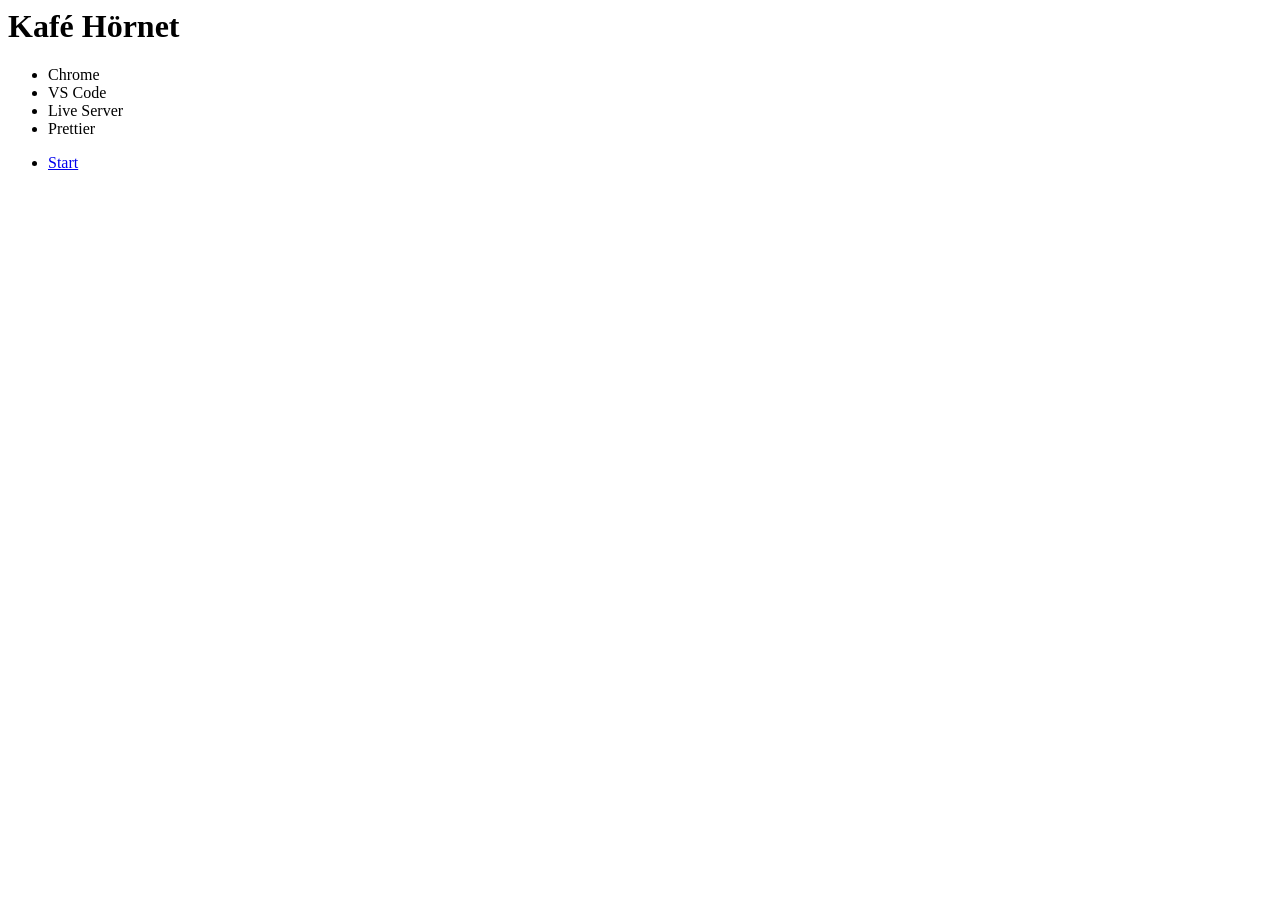
==== index.html @ 4a70bd07 "first commit" ====
<h1>Kafé Hörnet</h1>
<ul>
  <li>Chrome</li>
  <li>VS Code</li>
  <li>Live Server</li>
  <li>Prettier</li>
</ul>
<!doctype html>
<html>
  <head>
    <meta charset="utf-8" />
    <title>Kafé Hörnet</title>
  </head>
  <body>
  <header>
    <nav>
      <ul>
        <li>
          <a href="index.html">Start</a>
          </a>
        </li>
      </ul>
    </nav>
  </header>
  </body>
</html>
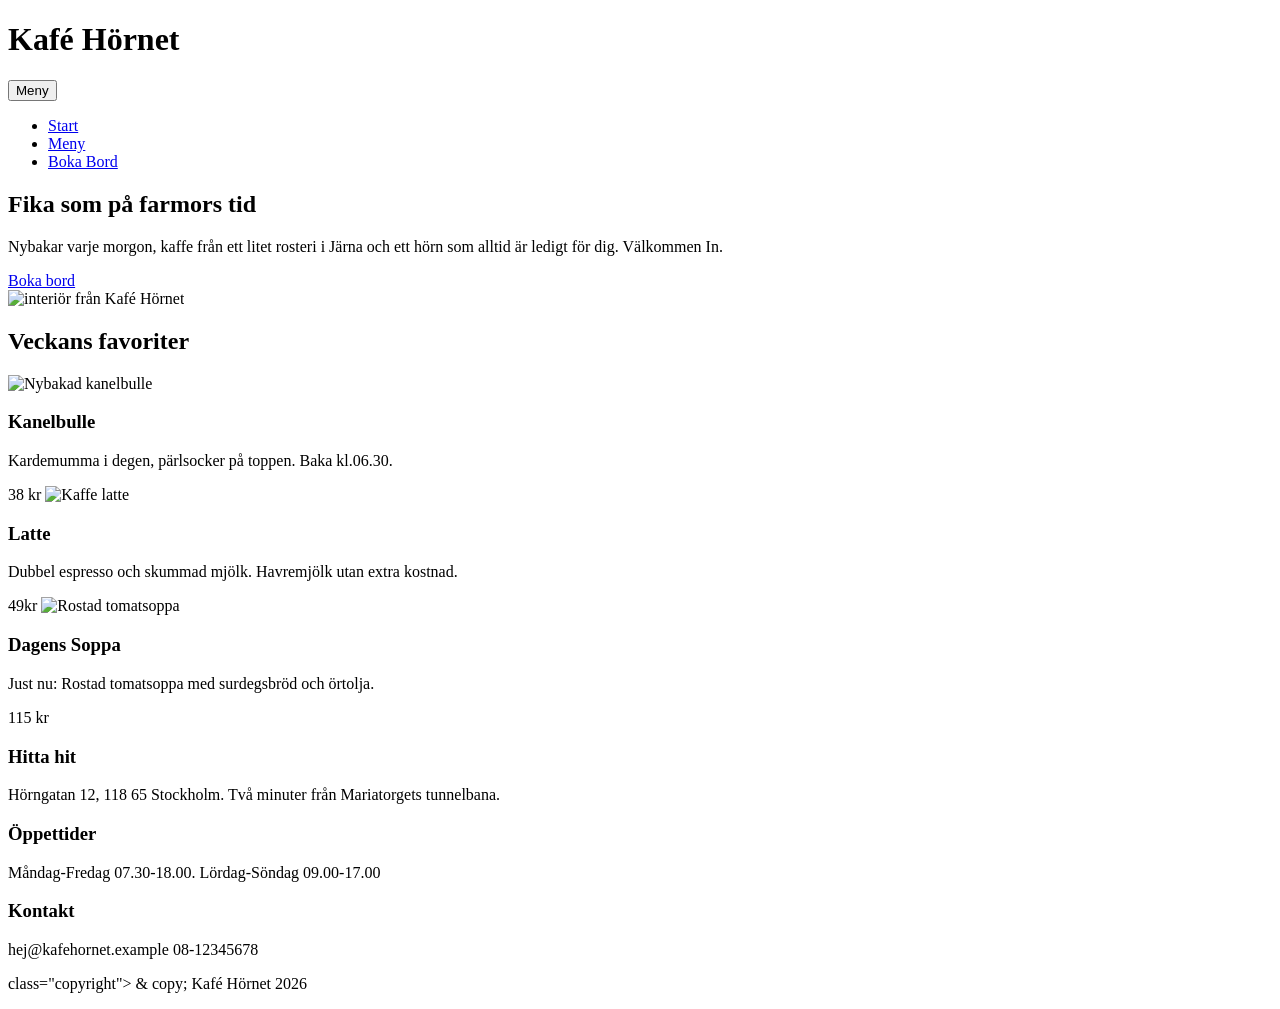
==== commit 66f89a77: "börjat fylla startsidan" ====
--- a/index.html
+++ b/index.html
@@ -1,26 +1,80 @@
-<h1>Kafé Hörnet</h1>
-<ul>
-  <li>Chrome</li>
-  <li>VS Code</li>
-  <li>Live Server</li>
-  <li>Prettier</li>
-</ul>
 <!doctype html>
-<html>
+<html lang="sv">
   <head>
     <meta charset="utf-8" />
-    <title>Kafé Hörnet</title>
+    <meta name="viewport" content="width=device-with, initail-scale=1.0" />
+    <title>Kafé Hörnet - Start</title>
+    <link rel="stylesheet" href="css/style.css" />
   </head>
   <body>
-  <header>
-    <nav>
-      <ul>
-        <li>
-          <a href="index.html">Start</a>
-          </a>
-        </li>
-      </ul>
-    </nav>
-  </header>
+    <header>
+      <div class="logo"><h1>Kafé Hörnet</h1></div>
+      <button id="menu-toggle" aria-expanded="false">Meny</button>
+      <nav id="main-nav">
+        <ul>
+          <li><a href="index.html">Start</a></li>
+          <li><a href="menu-html">Meny</a></li>
+          <li><a href="booking.html">Boka Bord</a></li>
+        </ul>
+      </nav>
+    </header>
+
+    <main>
+      <section class="hero">
+        <div class="hero-text">
+          <h1>Fika som på farmors tid</h1>
+          <p>
+            Nybakar varje morgon, kaffe från ett litet rosteri i Järna och ett
+            hörn som alltid är ledigt för dig. Välkommen In.
+          </p>
+          <a href="booking.html" class="btn">Boka bord</a>
+        </div>
+        <div class="hero-image">
+          <img scr="images/hero.svg" alt="interiör från Kafé Hörnet" />
+        </div>
+      </section>
+
+      <section class="favorites">
+        <div class="card"> 
+        <h2>Veckans favoriter</h2>
+        <img src="images/cinnamon-bun.svg" alt="Nybakad kanelbulle" />
+        <h3> Kanelbulle</h3>
+        <p> Kardemumma i degen, pärlsocker på toppen. Baka kl.06.30.</p>
+        <span class="price">38 kr</span>
+
+        <img src="images/latte.svg" alt="Kaffe latte"/>
+        <h3>Latte</h3>
+        <p> Dubbel espresso och skummad mjölk. Havremjölk utan extra kostnad.</p>
+        <span class="price">49kr</span>
+
+        <img src="images/soup.svg" alt="Rostad tomatsoppa"/>
+        <h3>Dagens Soppa</h3>
+        <p>Just nu: Rostad tomatsoppa med surdegsbröd och örtolja.</p>
+        <span class="price" >115 kr </span>
+        </div>
+      </section>
+    </main>
+
+    <footer>
+      <div class="footer-columns">
+
+        <div>
+          <h3> Hitta hit</h3>
+          <p>Hörngatan 12, 118 65 Stockholm. Två minuter från Mariatorgets tunnelbana.</p>
+        </div>
+
+        <div>
+          <h3>Öppettider</h3>
+          <p>Måndag-Fredag 07.30-18.00. Lördag-Söndag 09.00-17.00</p>
+        </div>
+
+        <div>
+          <h3>Kontakt</h3>
+          <p>hej@kafehornet.example 08-12345678</p>
+        </div>
+        <div>
+          <p> class="copyright"> & copy; Kafé Hörnet 2026</p>
+        </div>
+    </footer>
   </body>
 </html>
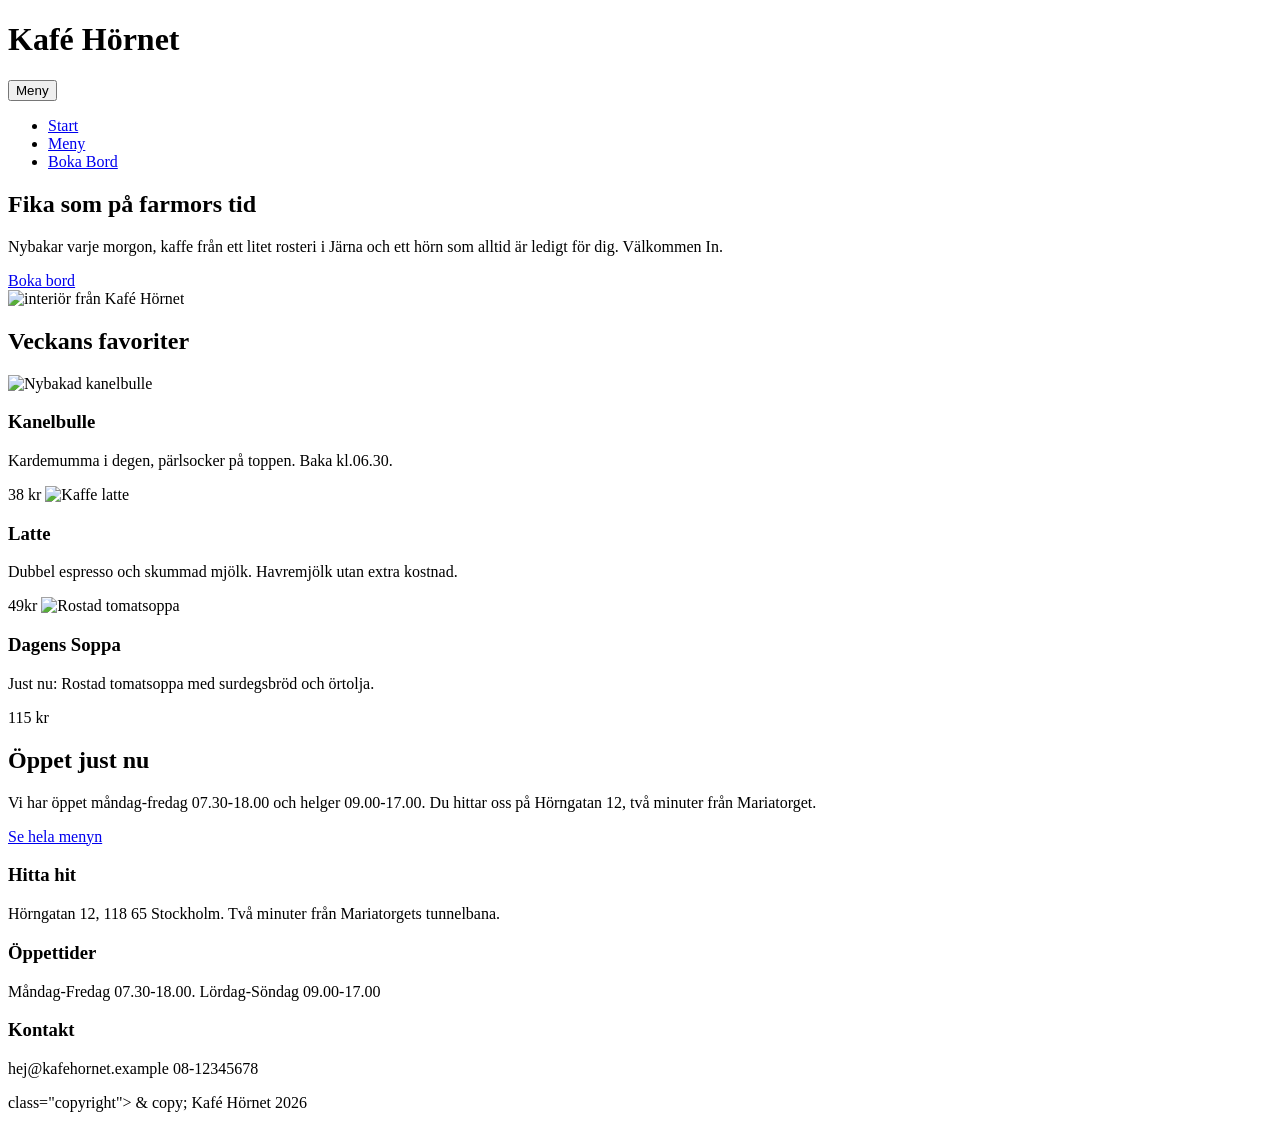
==== commit 5b495851: "öppet just nu" ====
--- a/index.html
+++ b/index.html
@@ -53,6 +53,12 @@
         <span class="price" >115 kr </span>
         </div>
       </section>
+
+      <section class"open-now">
+        <h2>Öppet just nu</h2>
+        <p> Vi har öppet måndag-fredag 07.30-18.00 och helger 09.00-17.00. Du hittar oss på Hörngatan 12, två minuter från Mariatorget.</p>
+        <a href="menu.html">Se hela menyn</a>
+      </section>
     </main>
 
     <footer>
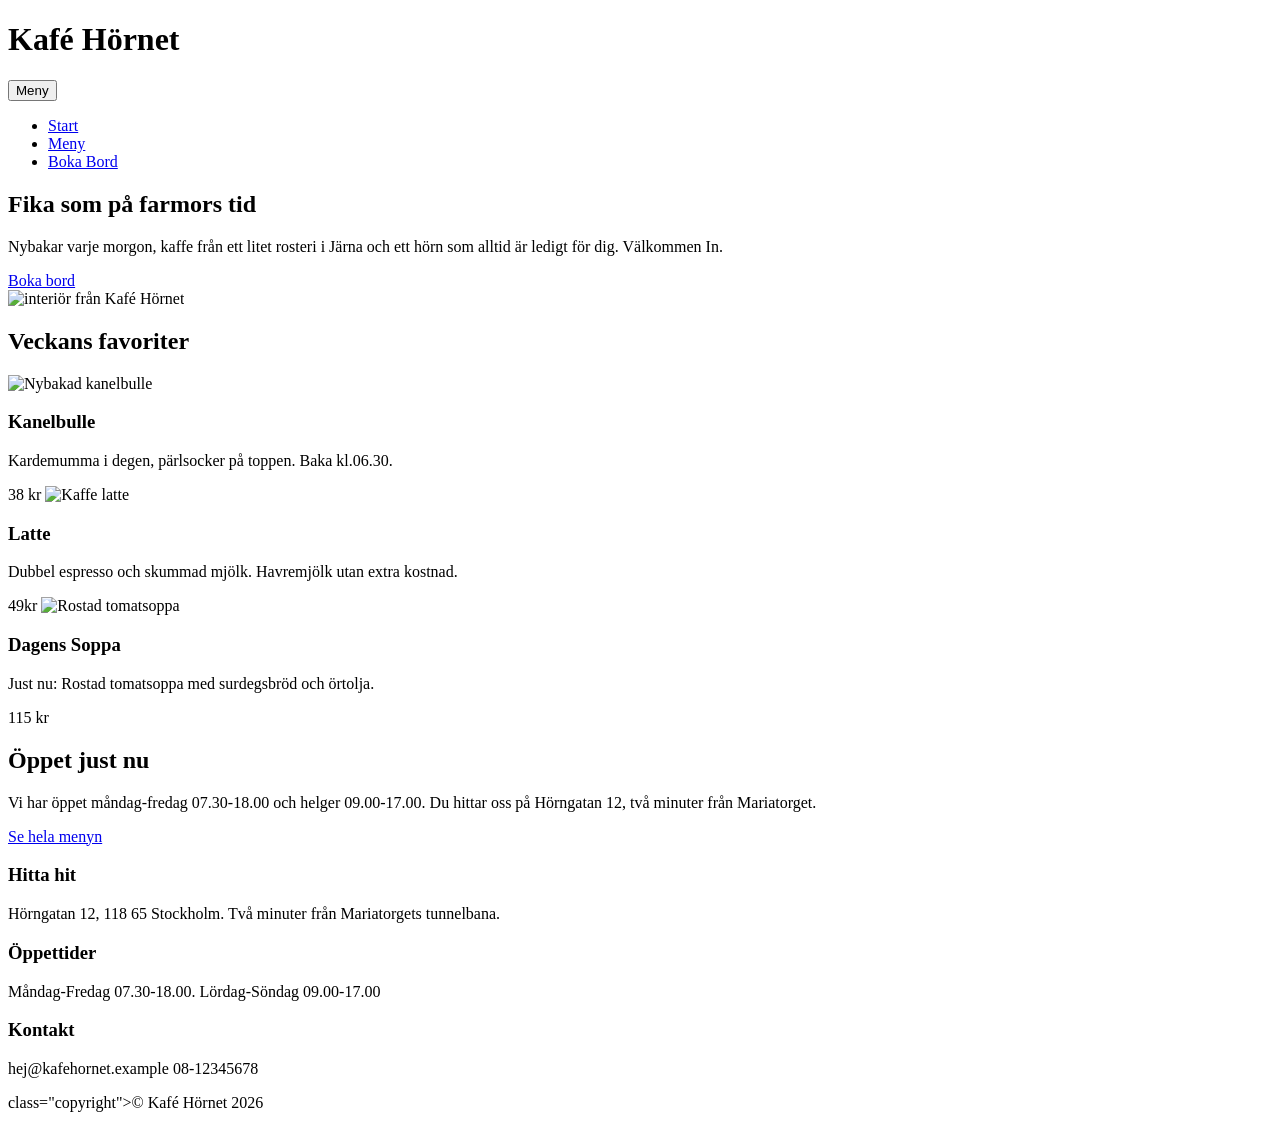
==== commit c29c1bde: "skapat menu och booking" ====
--- a/index.html
+++ b/index.html
@@ -13,7 +13,7 @@
       <nav id="main-nav">
         <ul>
           <li><a href="index.html">Start</a></li>
-          <li><a href="menu-html">Meny</a></li>
+          <li><a href="menu.html">Meny</a></li>
           <li><a href="booking.html">Boka Bord</a></li>
         </ul>
       </nav>
@@ -30,7 +30,7 @@
           <a href="booking.html" class="btn">Boka bord</a>
         </div>
         <div class="hero-image">
-          <img scr="images/hero.svg" alt="interiör från Kafé Hörnet" />
+          <img src="images/hero.svg" alt="interiör från Kafé Hörnet" />
         </div>
       </section>
 
@@ -78,9 +78,8 @@
           <h3>Kontakt</h3>
           <p>hej@kafehornet.example 08-12345678</p>
         </div>
-        <div>
-          <p> class="copyright"> & copy; Kafé Hörnet 2026</p>
-        </div>
+      </div>
+          <p> class="copyright">&copy; Kafé Hörnet 2026</p>
     </footer>
   </body>
 </html>
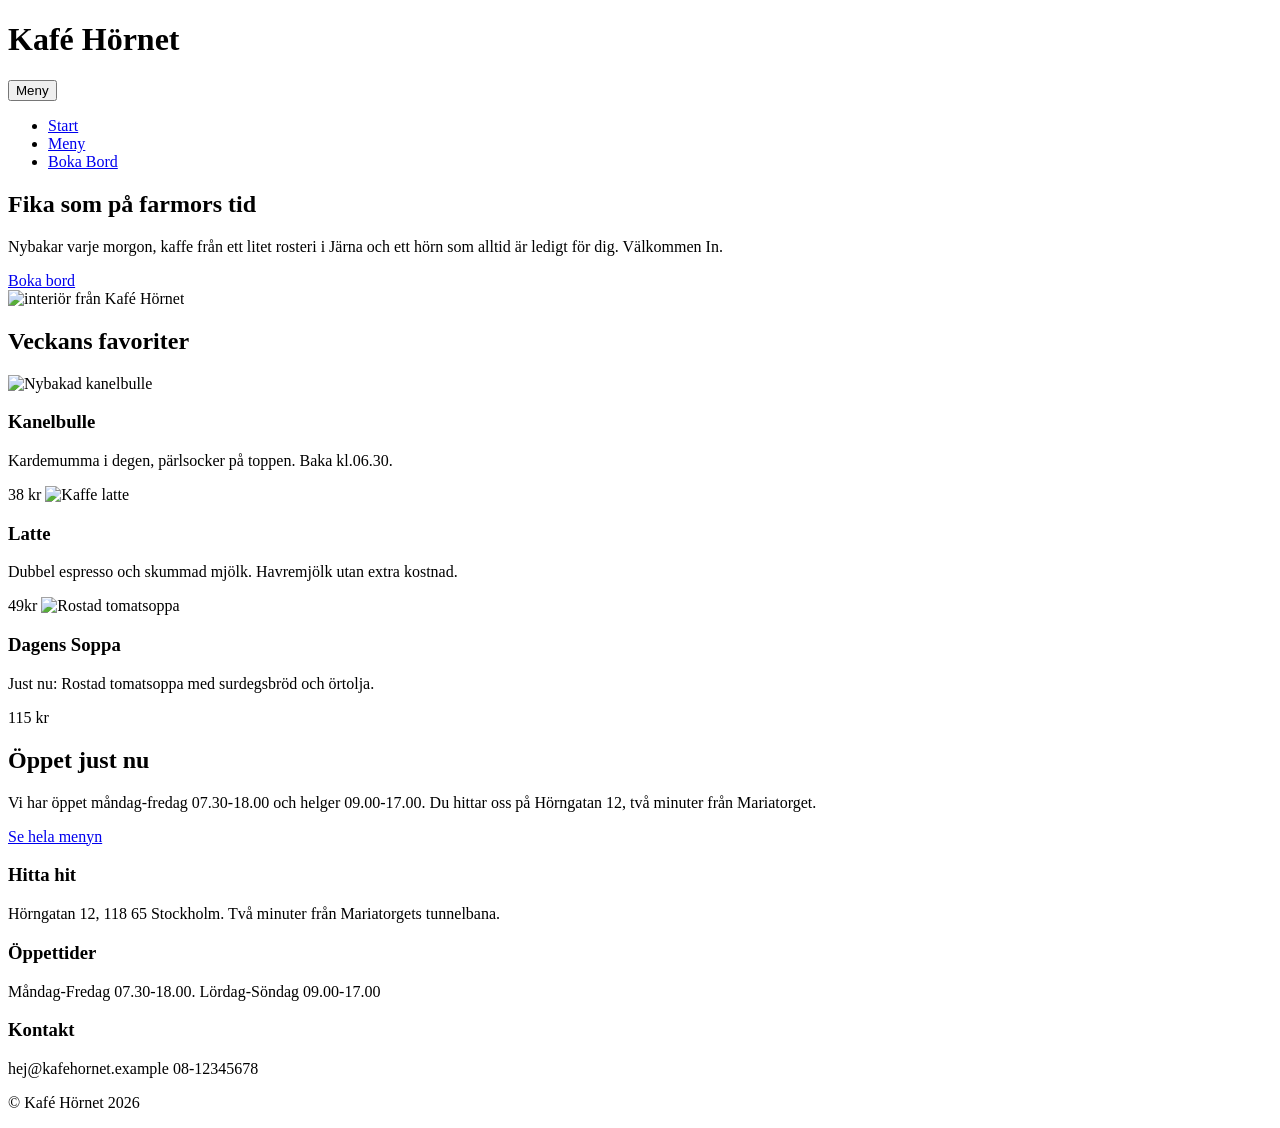
==== commit e281ec98: "justerat footer" ====
--- a/index.html
+++ b/index.html
@@ -79,7 +79,7 @@
           <p>hej@kafehornet.example 08-12345678</p>
         </div>
       </div>
-          <p> class="copyright">&copy; Kafé Hörnet 2026</p>
+          <p class="copyright">&copy; Kafé Hörnet 2026</p>
     </footer>
   </body>
 </html>
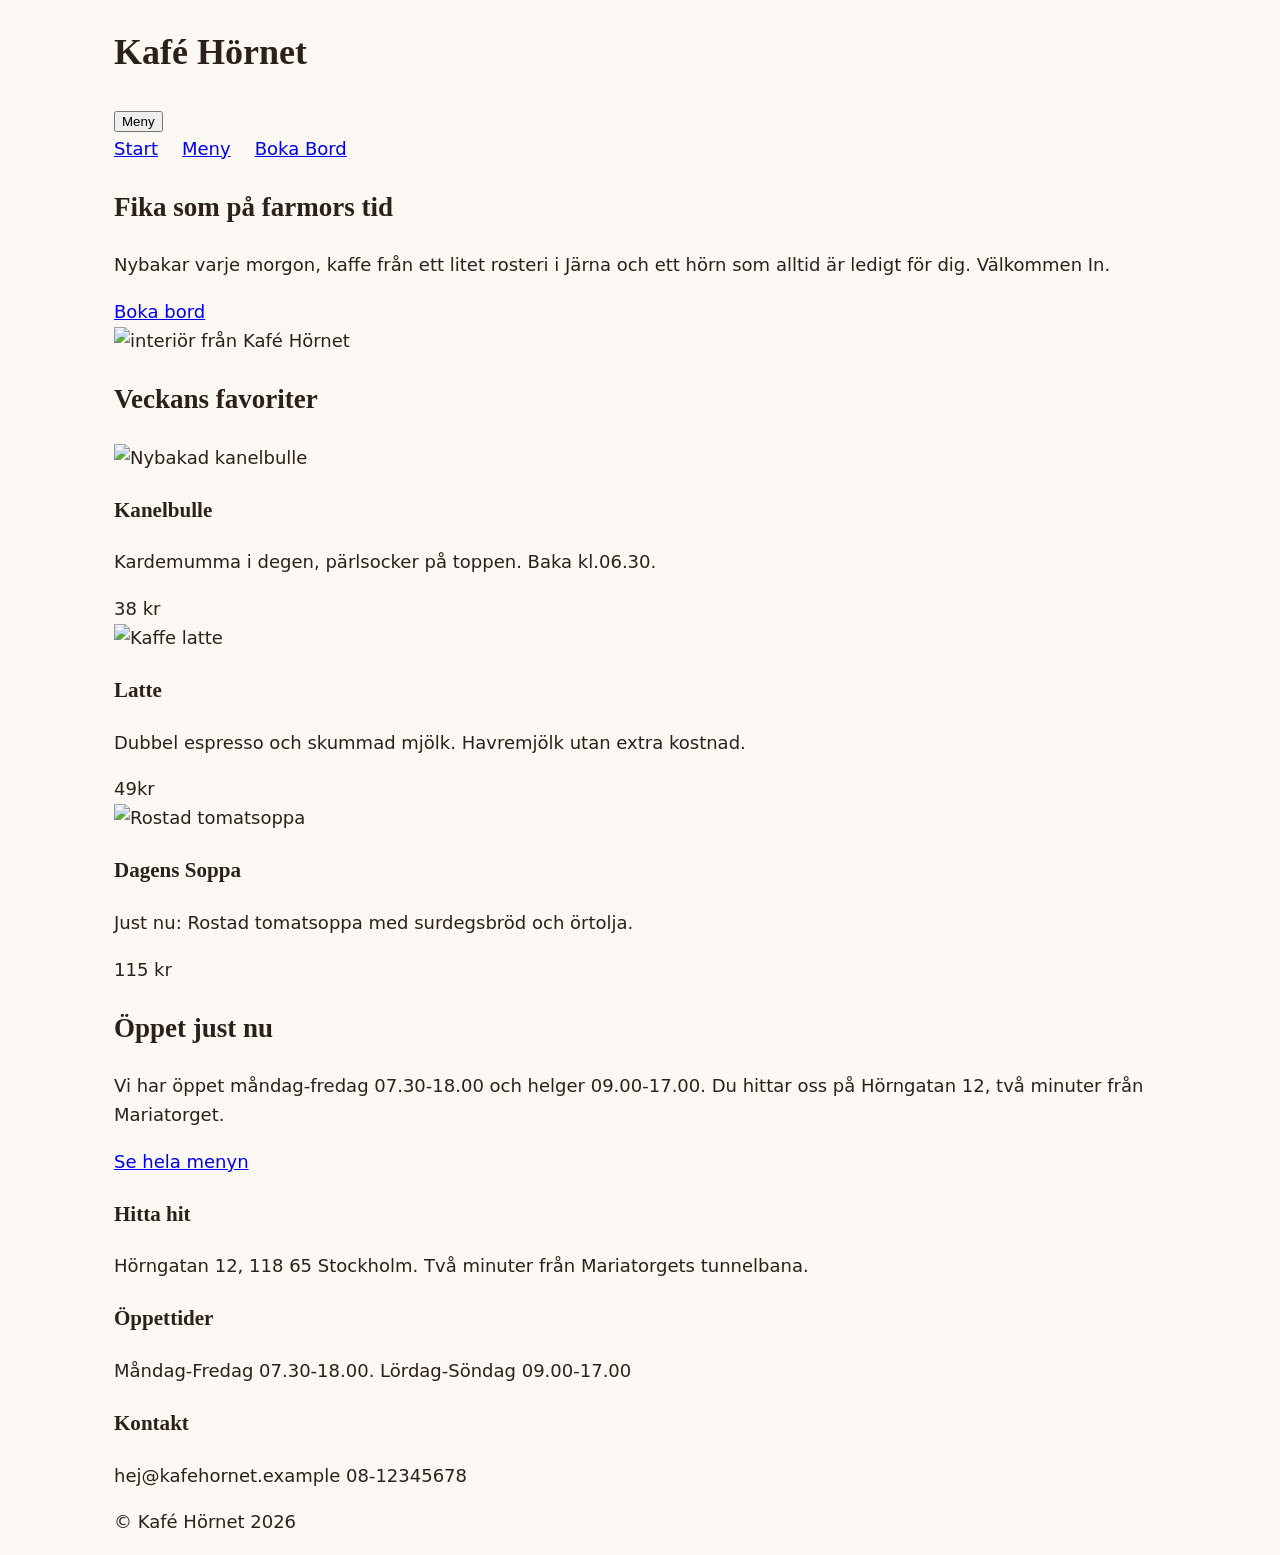
==== commit 1882e03d: "css" ====
--- a/index.html
+++ b/index.html
@@ -2,9 +2,9 @@
 <html lang="sv">
   <head>
     <meta charset="utf-8" />
-    <meta name="viewport" content="width=device-with, initail-scale=1.0" />
+    <meta name="viewport" content="width=device-width, initail-scale=1.0" />
     <title>Kafé Hörnet - Start</title>
-    <link rel="stylesheet" href="css/style.css" />
+    <link rel="stylesheet" href="style.css" />
   </head>
   <body>
     <header>
@@ -35,38 +35,45 @@
       </section>
 
       <section class="favorites">
-        <div class="card"> 
-        <h2>Veckans favoriter</h2>
-        <img src="images/cinnamon-bun.svg" alt="Nybakad kanelbulle" />
-        <h3> Kanelbulle</h3>
-        <p> Kardemumma i degen, pärlsocker på toppen. Baka kl.06.30.</p>
-        <span class="price">38 kr</span>
+        <div class="card">
+          <h2>Veckans favoriter</h2>
+          <img src="images/cinnamon-bun.svg" alt="Nybakad kanelbulle" />
+          <h3>Kanelbulle</h3>
+          <p>Kardemumma i degen, pärlsocker på toppen. Baka kl.06.30.</p>
+          <span class="price">38 kr</span>
 
-        <img src="images/latte.svg" alt="Kaffe latte"/>
-        <h3>Latte</h3>
-        <p> Dubbel espresso och skummad mjölk. Havremjölk utan extra kostnad.</p>
-        <span class="price">49kr</span>
+          <img src="images/latte.svg" alt="Kaffe latte" />
+          <h3>Latte</h3>
+          <p>
+            Dubbel espresso och skummad mjölk. Havremjölk utan extra kostnad.
+          </p>
+          <span class="price">49kr</span>
 
-        <img src="images/soup.svg" alt="Rostad tomatsoppa"/>
-        <h3>Dagens Soppa</h3>
-        <p>Just nu: Rostad tomatsoppa med surdegsbröd och örtolja.</p>
-        <span class="price" >115 kr </span>
+          <img src="images/soup.svg" alt="Rostad tomatsoppa" />
+          <h3>Dagens Soppa</h3>
+          <p>Just nu: Rostad tomatsoppa med surdegsbröd och örtolja.</p>
+          <span class="price">115 kr </span>
         </div>
       </section>
 
-      <section class"open-now">
+      <section class="open-now">
         <h2>Öppet just nu</h2>
-        <p> Vi har öppet måndag-fredag 07.30-18.00 och helger 09.00-17.00. Du hittar oss på Hörngatan 12, två minuter från Mariatorget.</p>
+        <p>
+          Vi har öppet måndag-fredag 07.30-18.00 och helger 09.00-17.00. Du
+          hittar oss på Hörngatan 12, två minuter från Mariatorget.
+        </p>
         <a href="menu.html">Se hela menyn</a>
       </section>
     </main>
 
     <footer>
       <div class="footer-columns">
-
         <div>
-          <h3> Hitta hit</h3>
-          <p>Hörngatan 12, 118 65 Stockholm. Två minuter från Mariatorgets tunnelbana.</p>
+          <h3>Hitta hit</h3>
+          <p>
+            Hörngatan 12, 118 65 Stockholm. Två minuter från Mariatorgets
+            tunnelbana.
+          </p>
         </div>
 
         <div>
@@ -79,7 +86,7 @@
           <p>hej@kafehornet.example 08-12345678</p>
         </div>
       </div>
-          <p class="copyright">&copy; Kafé Hörnet 2026</p>
+      <p class="copyright">&copy; Kafé Hörnet 2026</p>
     </footer>
   </body>
 </html>
--- a/style.css
+++ b/style.css
@@ -0,0 +1,34 @@
+* {
+  box-sizing: border-box;
+}
+body {
+  max-width: 1100px;
+  margin: 0 auto;
+  padding: 0 24px;
+  background-color: #fbf7f2;
+  color: #2b2118;
+  font-family: system-ui, Helvetica, Arial, sans-serif;
+  font-size: 18px;
+  line-height: 1.6;
+}
+h1,
+h2,
+h3 {
+  font-family: Georgia, serif;
+}
+img {
+  max-width: 100%;
+  height: auto;
+  display: block;
+}
+
+nav ul {
+  list-style: none;
+  margin: 0;
+  padding: 0;
+  display: flex;
+  gap: 24px;
+}
+nav a:hover {
+  color: #b5502b;
+}
